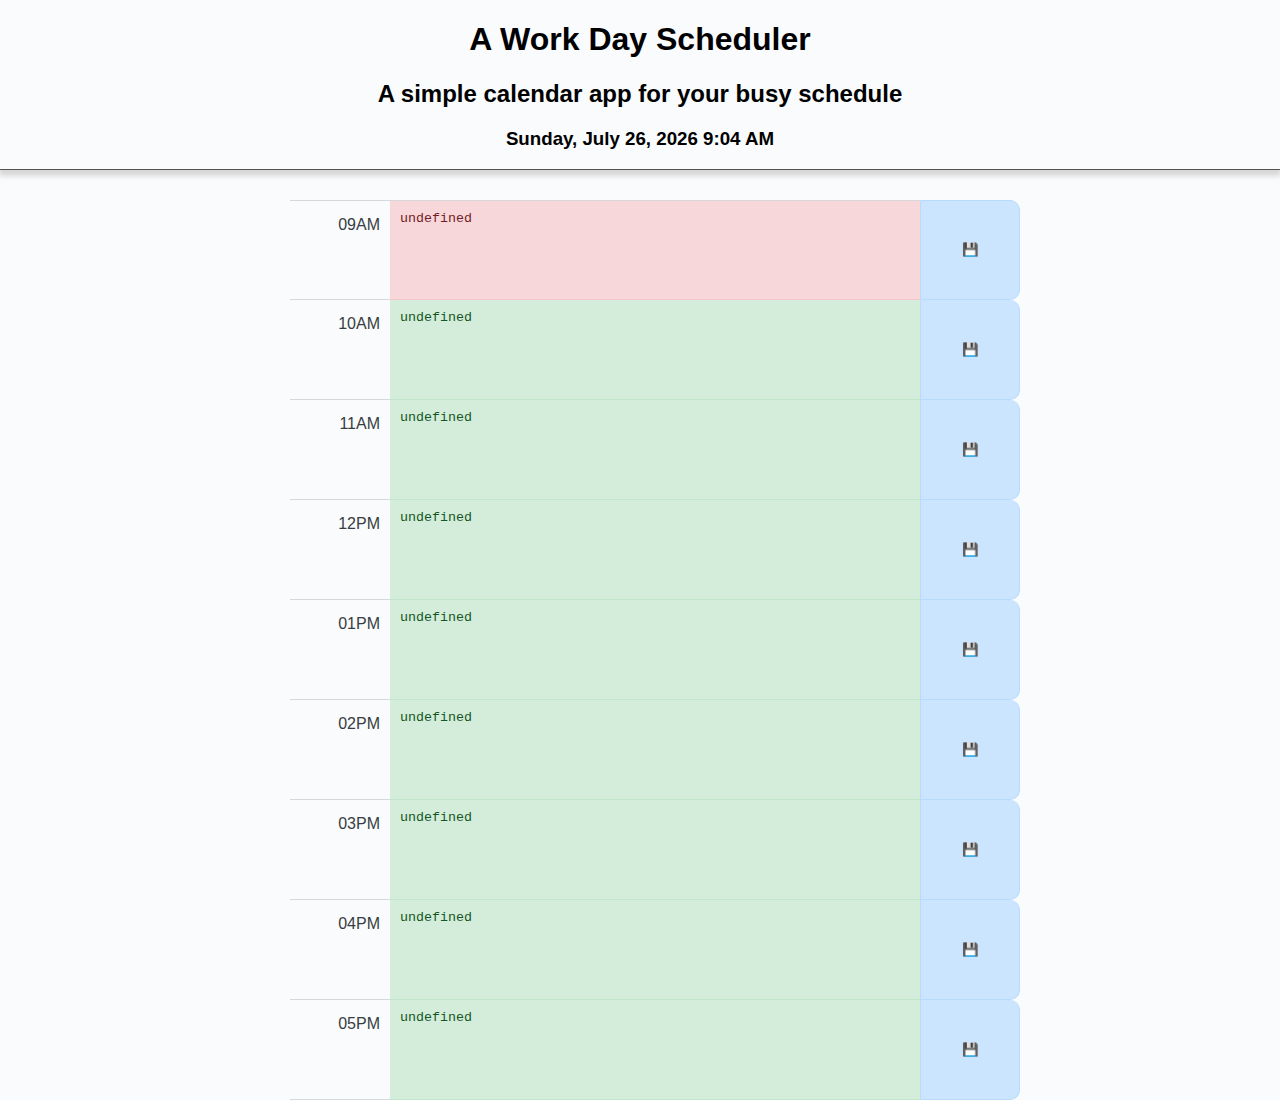
==== index.html @ 84fe587f "Updated index, css, script" ====
<!DOCTYPE html>
<html lang="en">
  <head>
    <meta charset="UTF-8" />
    <meta name="viewport" content="width=device-width, initial-scale=1.0" />
    <meta http-equiv="X-UA-Compatible" content="ie=edge" />
    <title>AMT - A Moment In Time - Work Day Scheduler</title>
    <link rel="stylesheet" href="styles.css" />
    <script src="moment.min.js"></script>
  </head>
  <body>
    <header>
      <h1>A Work Day Scheduler</h1>
      <h2>A simple calendar app for your busy schedule</h2>
      <h3 id="date-today">DATE</h3>
    </header>
    <section id="container">

    </section>
    <script src="script.js"></script>
  </body>
</html>
---- styles.css ----
*,
*::before,
*::after {
  box-sizing: border-box;
}

html,
body,
.wrapper {
  height: 100%;
  margin: 0;
  padding: 0;
}

body {
  font-family: sans-serif;
  background-color: #f9fbfd;
}

header {
  box-shadow: 0 5px 5px 1px #d7d7d7;
  border-bottom: 1px solid #525252;
  margin: 0;
  
  
}

header > * {
  margin-left:  auto;
  margin-right:  auto;
  text-align: center;
  width: 760px;
}

#container {
  margin: 30px auto;
  width: 760px;
}

ol,
li {
  list-style: none;
  margin: 0;
  padding: 0;
}

.diary-block {
  
  display: flex;
  height: 100px;
  justify-content: space-between;
  padding-left: 30px;
}

.diary-block:first-child {
  border-top: 0;
}

.diary-hour {
  align-items: center;
  border-bottom: 1px solid #d6d8db;
  color: #383d41;
  display: flex;
  justify-content: flex-end;
  padding: 10px;
  width: 100px;
}

.diary-hour span {
  margin-top: -50px;
}

.diary-input {
  border: 0;
  color: #383d41;
  background: #e2e3e5;
  border-bottom: 1px solid #d6d8db;
  flex-grow: 1;
  padding: 10px;
  resize: none;
}
/*
.hour-past .diary-input {
  color: #155724;
  background-color: #d4edda;
  border-color: #c3e6cb;
}
*/
.hour-current .diary-input {
  color: #721c24;
  background-color: #f8d7da;
  border-color: #f5c6cb;
}

.hour-future .diary-input {
  color: #155724;
  background-color: #d4edda;
  border-color: #c3e6cb;
}

.diary-save {
  color: #004085;
  background: #cce5ff;
  border: 1px solid #b8daff;
  border-top: 0;
  border-radius: 0 10px 10px 0;
  cursor: pointer;
  width: 100px;
}

.diary-block:first-child .diary-hour,
.diary-block:first-child .diary-input {
  border-top: 1px solid#d6d8db;
}

.diary-block:first-child .diary-save {
  border-top: 1px solid #b8daff;
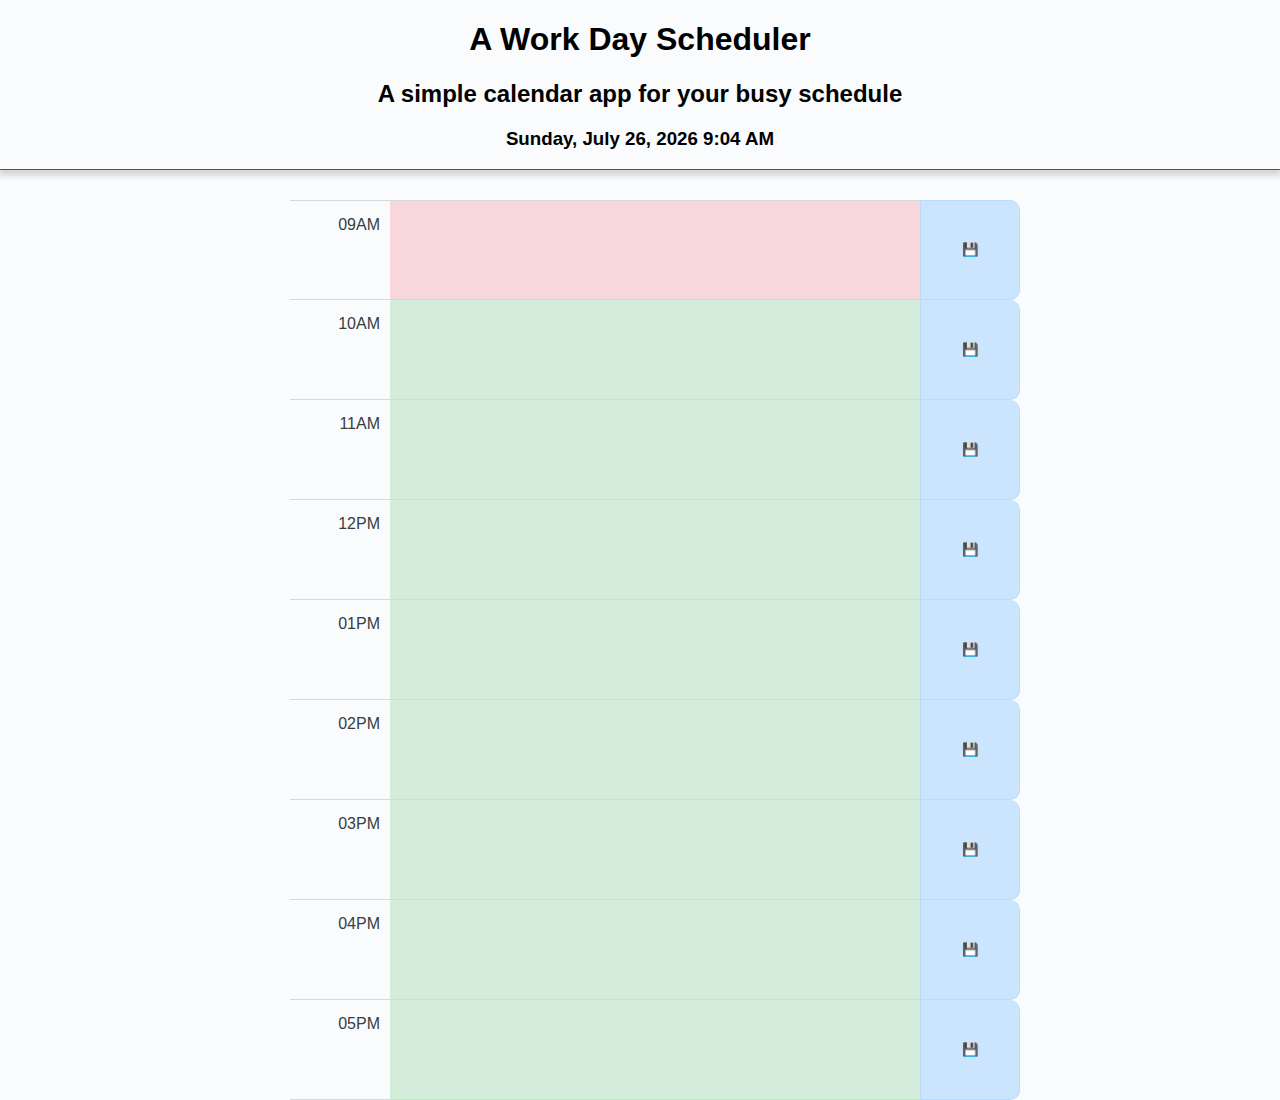
==== commit 3c96f9f1: "Refactored code with jQuery" ====
--- a/index.html
+++ b/index.html
@@ -6,6 +6,8 @@
     <meta http-equiv="X-UA-Compatible" content="ie=edge" />
     <title>AMT - A Moment In Time - Work Day Scheduler</title>
     <link rel="stylesheet" href="styles.css" />
+    <script src="https://cdnjs.cloudflare.com/ajax/libs/jquery/3.2.1/jquery.min.js"></script>
+    
     <script src="moment.min.js"></script>
   </head>
   <body>
--- a/styles.css
+++ b/styles.css
@@ -75,9 +75,19 @@
   color: #383d41;
   background: #e2e3e5;
   border-bottom: 1px solid #d6d8db;
+  
   flex-grow: 1;
   padding: 10px;
+  position: relative;
   resize: none;
+  z-index: 0;
+}
+
+.diary-input:focus {
+  z-index: 1;
+  /*
+  box-shadow: -500px 0 0 rgba(255, 0, 0, .4), 500px 0 0 rgba(255, 0, 0, .4);
+  */
 }
 /*
 .hour-past .diary-input {
@@ -108,6 +118,10 @@
   width: 100px;
 }
 
+.hour-past .diary-input + .diary-save {
+  cursor: auto;
+}
+
 .diary-block:first-child .diary-hour,
 .diary-block:first-child .diary-input {
   border-top: 1px solid#d6d8db;
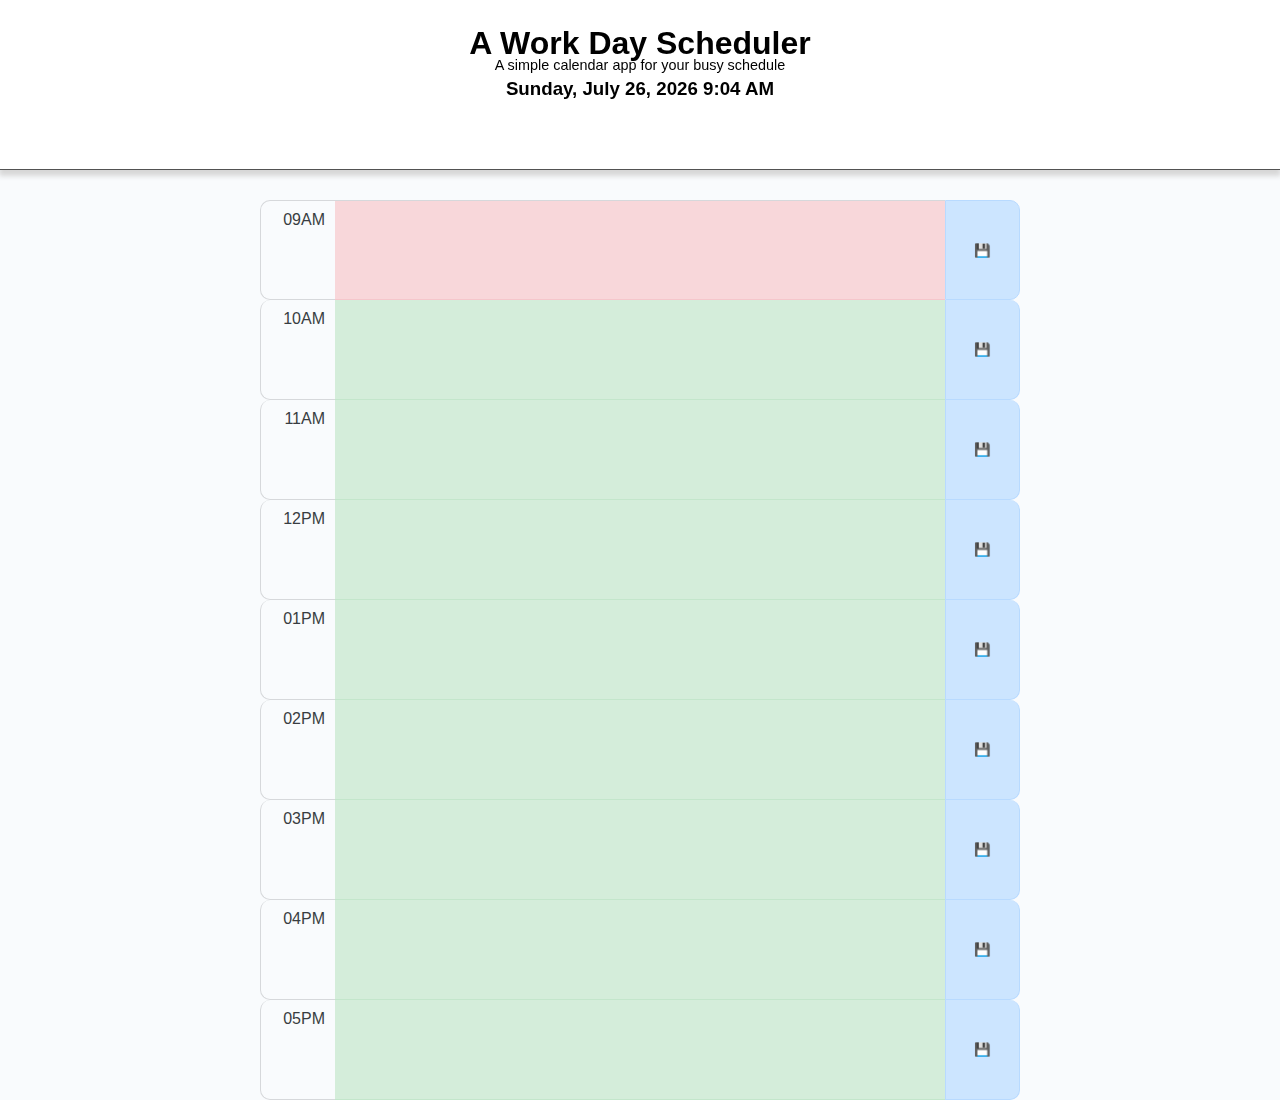
==== commit 35168809: "Added multi day function" ====
--- a/index.html
+++ b/index.html
@@ -15,6 +15,7 @@
       <h1>A Work Day Scheduler</h1>
       <h2>A simple calendar app for your busy schedule</h2>
       <h3 id="date-today">DATE</h3>
+      <div id="date-row"></div>
     </header>
     <section id="container">
 
--- a/styles.css
+++ b/styles.css
@@ -18,23 +18,87 @@
 }
 
 header {
+  background: #fff;
   box-shadow: 0 5px 5px 1px #d7d7d7;
   border-bottom: 1px solid #525252;
+  height: 170px;
   margin: 0;
-  
-  
-}
-
-header > * {
-  margin-left:  auto;
-  margin-right:  auto;
+  position: -webkit-sticky;
+  position: sticky;
+  top: -105px;
+  z-index: 999;
+  
+}
+
+h1,
+h2,
+h3 {
+  margin: 0 auto;
   text-align: center;
   width: 760px;
+}
+
+h1 {
+  padding-top: 25px;
+}
+
+h2 {
+  font-size: .9em;
+  font-weight: normal;
+  margin-bottom: 5px;
+  margin-top: -5px;
+}
+
+#date-row {
+  display: flex;
+  margin: 0 auto;
+  justify-content: center;
+  /*justify-content: space-around;*/
+  padding: 15px 0;
+  width: 760px;
+}
+
+#date-row button {
+  color: #1b1e21;
+  cursor: pointer;
+  color: #383d41;
+  background-color: #e2e3e5;
+  border: 1px solid #d6d8db;
+  border-radius: 5px;
+  font-size: 1em;
+  padding: 10px;
+}
+
+.date-previous {
+
+}
+.date-previous:before {
+  content: "\00AB ";
+}
+#date-row .date-now {
+  color: #856404;
+  cursor: auto;
+  background-color: #fff3cd;
+  border-color: #ffeeba;
+  margin: 0 10px;
+  
+}
+.date-next {
+  
+}
+
+.date-next:after {
+  content: " \00BB";
 }
 
 #container {
   margin: 30px auto;
   width: 760px;
+}
+
+.container {
+  position: relative;
+  z-index: 1  ;
 }
 
 ol,
@@ -47,9 +111,18 @@
 .diary-block {
   
   display: flex;
-  height: 100px;
+  min-height: 100px;
   justify-content: space-between;
-  padding-left: 30px;
+  /*padding-left: 30px;*/
+}
+
+.diary-block.hour-current {
+  /*
+  box-shadow: 220px 0 #f8d7da, -220px 0 #f8d7da;
+  border: 1px solid #f8d7da;
+  border-radius: 10px;
+  overflow: hidden;
+  */
 }
 
 .diary-block:first-child {
@@ -58,16 +131,19 @@
 
 .diary-hour {
   align-items: center;
+  border-left: 1px solid #d6d8db;
   border-bottom: 1px solid #d6d8db;
+  border-radius: 10px 0 0 10px;
   color: #383d41;
   display: flex;
   justify-content: flex-end;
+  align-items: flex-start;
   padding: 10px;
-  width: 100px;
+  width: 75px;
 }
 
 .diary-hour span {
-  margin-top: -50px;
+  
 }
 
 .diary-input {
@@ -77,6 +153,7 @@
   border-bottom: 1px solid #d6d8db;
   
   flex-grow: 1;
+  overflow: auto;
   padding: 10px;
   position: relative;
   resize: none;
@@ -96,6 +173,14 @@
   border-color: #c3e6cb;
 }
 */
+
+.hour-past[data-lock="true"] .diary-input::after {
+  content: "\1F512";
+  position: absolute;
+  right: 10px;
+  top: 10px;
+}
+
 .hour-current .diary-input {
   color: #721c24;
   background-color: #f8d7da;
@@ -105,7 +190,7 @@
 .hour-future .diary-input {
   color: #155724;
   background-color: #d4edda;
-  border-color: #c3e6cb;
+  border-color: #c3e6cb;;
 }
 
 .diary-save {
@@ -115,12 +200,21 @@
   border-top: 0;
   border-radius: 0 10px 10px 0;
   cursor: pointer;
-  width: 100px;
-}
-
-.hour-past .diary-input + .diary-save {
-  cursor: auto;
-}
+  width: 75px;
+}
+
+.hour-past .diary-save {
+  color: #383d41;
+  background: #e2e3e5;
+  border-color: #d6d8db;
+}
+/*
+.hour-current .diary-save {
+  color: #721c24;
+  background-color: #f8d7da;
+  border-color: #f5c6cb;
+}
+*/
 
 .diary-block:first-child .diary-hour,
 .diary-block:first-child .diary-input {
@@ -128,4 +222,13 @@
 }
 
 .diary-block:first-child .diary-save {
-  border-top: 1px solid #b8daff;+  border-top: 1px solid #b8daff;
+}
+
+@media(max-width: 760px) {
+    header,
+    #container,
+    h1, h2, h3, #date-row {
+      width: 100%;
+    }
+}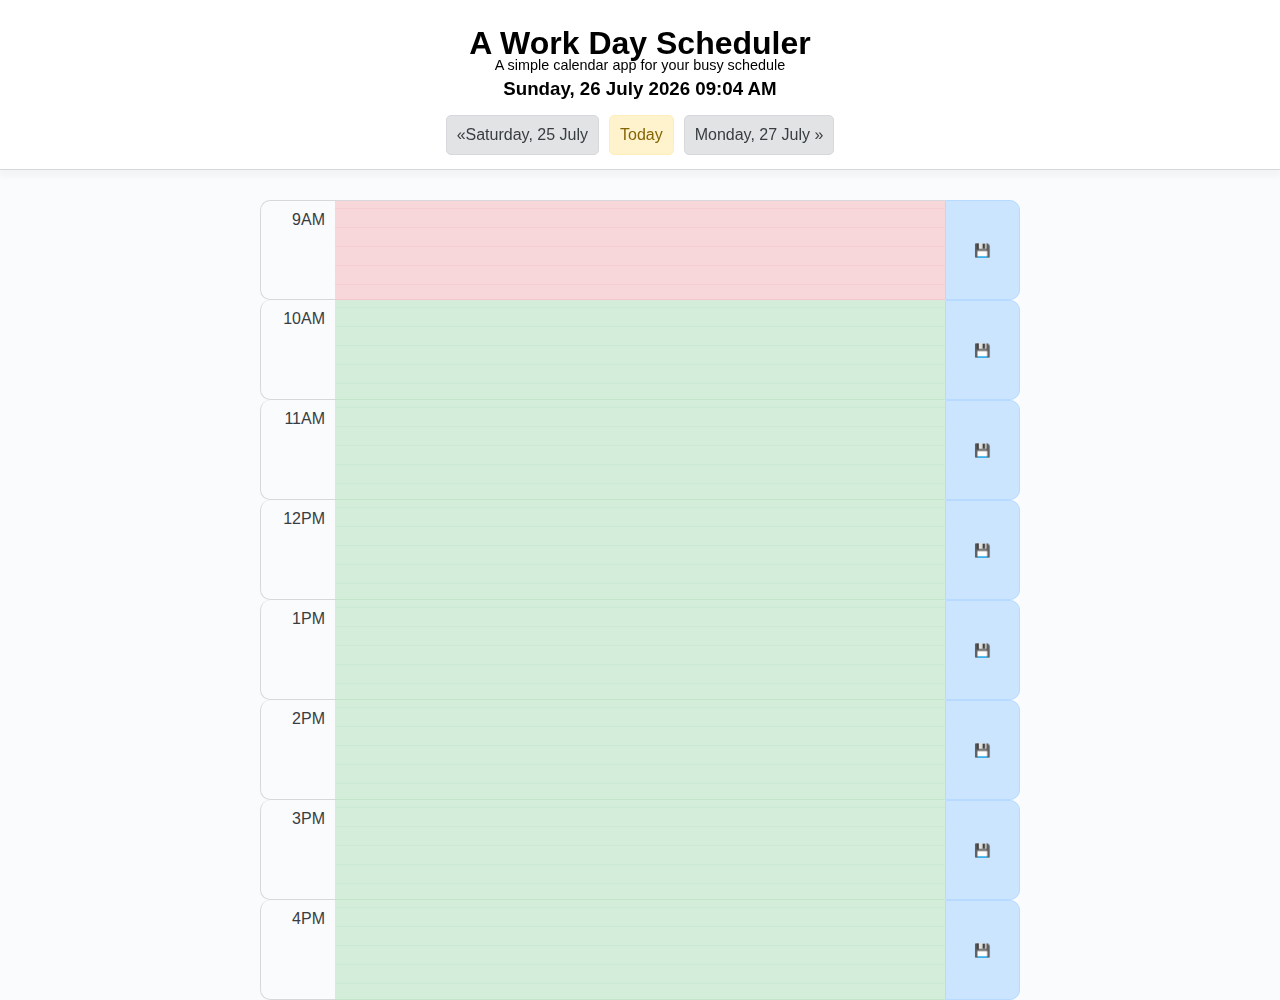
==== commit 683f242e: "Refactored code and added comments" ====
--- a/index.html
+++ b/index.html
@@ -7,7 +7,6 @@
     <title>AMT - A Moment In Time - Work Day Scheduler</title>
     <link rel="stylesheet" href="styles.css" />
     <script src="https://cdnjs.cloudflare.com/ajax/libs/jquery/3.2.1/jquery.min.js"></script>
-    
     <script src="moment.min.js"></script>
   </head>
   <body>
@@ -18,8 +17,7 @@
       <div id="date-row"></div>
     </header>
     <section id="container">
-
     </section>
-    <script src="script.js"></script>
+    <script src="script2.js"></script>
   </body>
 </html>
--- a/styles.css
+++ b/styles.css
@@ -19,8 +19,8 @@
 
 header {
   background: #fff;
-  box-shadow: 0 5px 5px 1px #d7d7d7;
-  border-bottom: 1px solid #525252;
+  box-shadow: 0 5px 5px 1px  rgba(229, 229, 229, 0.3);
+  border-bottom: 1px solid #d6d8db;
   height: 170px;
   margin: 0;
   position: -webkit-sticky;
@@ -75,7 +75,7 @@
 .date-previous:before {
   content: "\00AB ";
 }
-#date-row .date-now {
+#date-row .date-current {
   color: #856404;
   cursor: auto;
   background-color: #fff3cd;
@@ -150,6 +150,10 @@
   border: 0;
   color: #383d41;
   background: #e2e3e5;
+  background: linear-gradient(180deg, #d6d8db 0, #e2e3e5 1px) 0 7px;
+  background-size: 100% 19px;
+  
+
   border-bottom: 1px solid #d6d8db;
   
   flex-grow: 1;
@@ -185,15 +189,25 @@
   color: #721c24;
   background-color: #f8d7da;
   border-color: #f5c6cb;
+
+  background: linear-gradient(180deg, black 0%, white 1%) 0 57px;
+  background-size: 100% 30px;
+
+  background: linear-gradient(180deg, #f5c6cb 0, #f8d7da 1px) 0 7px;
+  background-size: 100% 19px;
+
 }
 
 .hour-future .diary-input {
   color: #155724;
   background-color: #d4edda;
-  border-color: #c3e6cb;;
-}
-
-.diary-save {
+  border-color: #c3e6cb;
+
+  background: linear-gradient(180deg, #c3e6cb 0, #d4edda 1px) 0 7px;
+  background-size: 100% 19px;
+}
+
+.diary-button {
   color: #004085;
   background: #cce5ff;
   border: 1px solid #b8daff;
@@ -203,7 +217,8 @@
   width: 75px;
 }
 
-.hour-past .diary-save {
+
+.hour-past .diary-button {
   color: #383d41;
   background: #e2e3e5;
   border-color: #d6d8db;
@@ -216,13 +231,42 @@
 }
 */
 
+.hour-current .diary-button,
+.hour-future .diary-button,
+.hour-past[data-lock="false"] .diary-button {
+  color: #004085;
+  background: #cce5ff;
+  border: 1px solid #b8daff;
+}
+
+.hour-past[data-lock="true"] .diary-button:before {
+  content: "\1F5DD";
+}
+
+.hour-past .diary-button:before {
+  content: "\1F510";
+}
+.hour-current .diary-button:before,
+.hour-future .diary-button:before,
+.hour-past[data-lock="false"] .diary-button:before {
+  content: "\1F4BE";
+}
+
 .diary-block:first-child .diary-hour,
 .diary-block:first-child .diary-input {
   border-top: 1px solid#d6d8db;
 }
 
-.diary-block:first-child .diary-save {
+.diary-block:first-child .diary-button {
   border-top: 1px solid #b8daff;
+}
+
+.date-previous::after {
+  content: attr(data-long);
+}
+
+.date-next::before {
+  content: attr(data-long);
 }
 
 @media(max-width: 760px) {
@@ -231,4 +275,42 @@
     h1, h2, h3, #date-row {
       width: 100%;
     }
+
+    .date-previous::before,
+    .date-next::after {
+      content: "";
+    }
+
+    .date-previous::after,
+    .date-next::before {
+      content: attr(data-short);
+    }
+
+    #date-row {
+      justify-content: space-between;
+    }
+
+    #date-row .date-previous {
+      border-radius: 0 10px 10px 0;
+      padding-right: 20px;
+    }
+    
+    #date-row .date-next {
+      border-radius: 10px 0 0 10px;
+      padding-left: 20px;
+    }
+
+    #container ol {
+      margin-left: -1px;
+      margin-right: -1px;
+    }
+
+    .diary-hour,
+    .diary-save {
+      border-radius: 0;
+    }
+
+    .diary-input {
+      font-size: 1em;
+    }
 }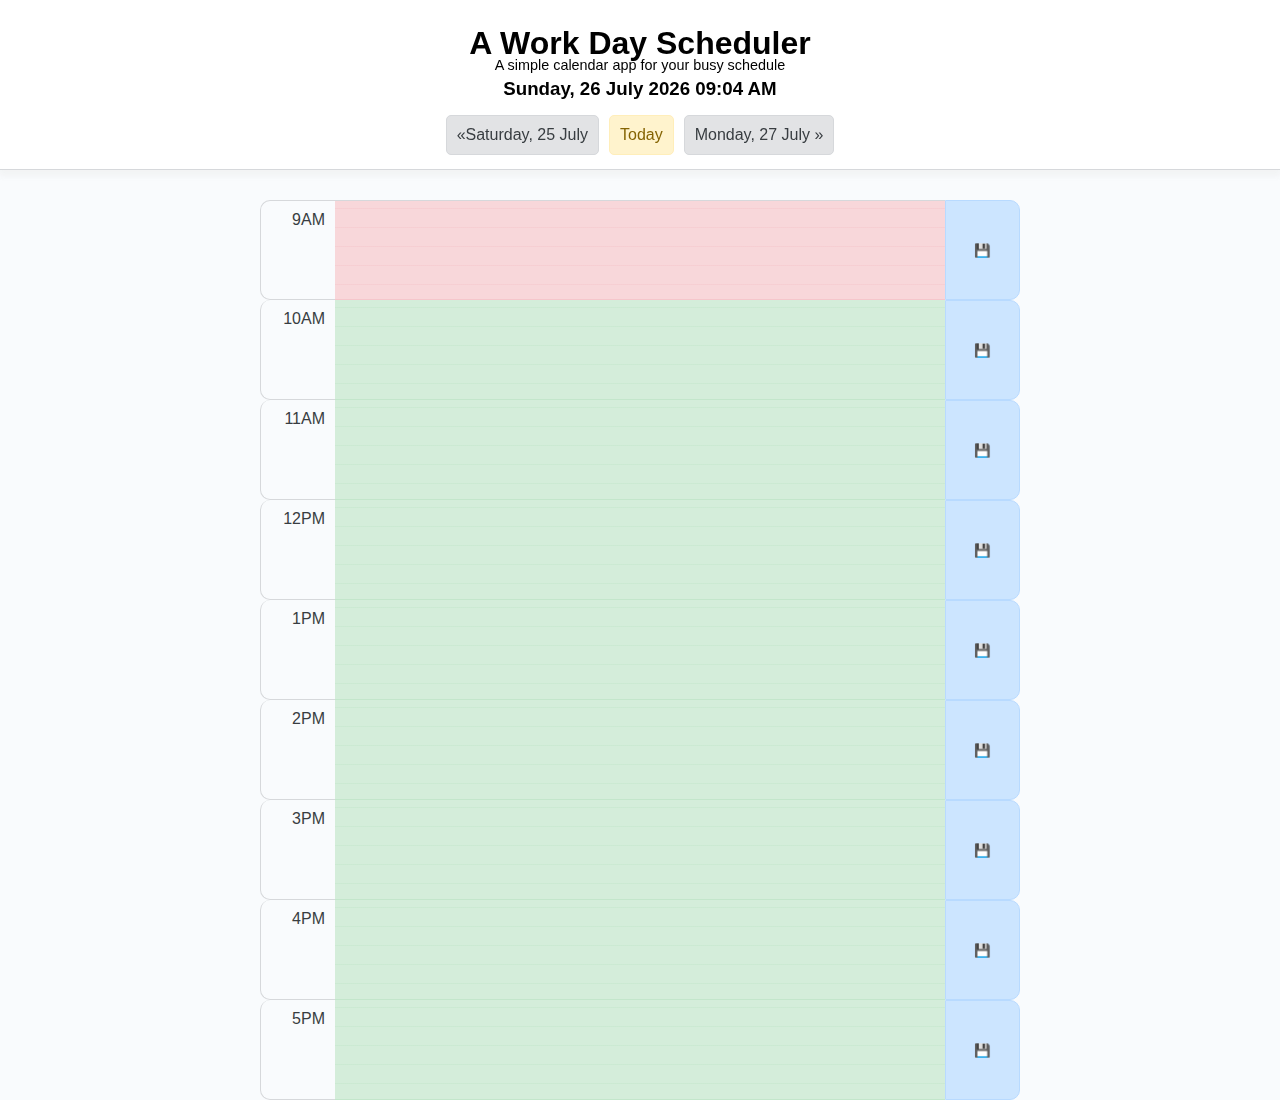
==== commit 9b66dc50: "Final Update" ====
--- a/index.html
+++ b/index.html
@@ -8,6 +8,7 @@
     <link rel="stylesheet" href="styles.css" />
     <script src="https://cdnjs.cloudflare.com/ajax/libs/jquery/3.2.1/jquery.min.js"></script>
     <script src="moment.min.js"></script>
+    <script src="config.js"></script>
   </head>
   <body>
     <header>
@@ -18,6 +19,6 @@
     </header>
     <section id="container">
     </section>
-    <script src="script2.js"></script>
+    <script src="script.js"></script>
   </body>
 </html>
--- a/styles.css
+++ b/styles.css
@@ -166,17 +166,7 @@
 
 .diary-input:focus {
   z-index: 1;
-  /*
-  box-shadow: -500px 0 0 rgba(255, 0, 0, .4), 500px 0 0 rgba(255, 0, 0, .4);
-  */
-}
-/*
-.hour-past .diary-input {
-  color: #155724;
-  background-color: #d4edda;
-  border-color: #c3e6cb;
-}
-*/
+}
 
 .hour-past[data-lock="true"] .diary-input::after {
   content: "\1F512";
